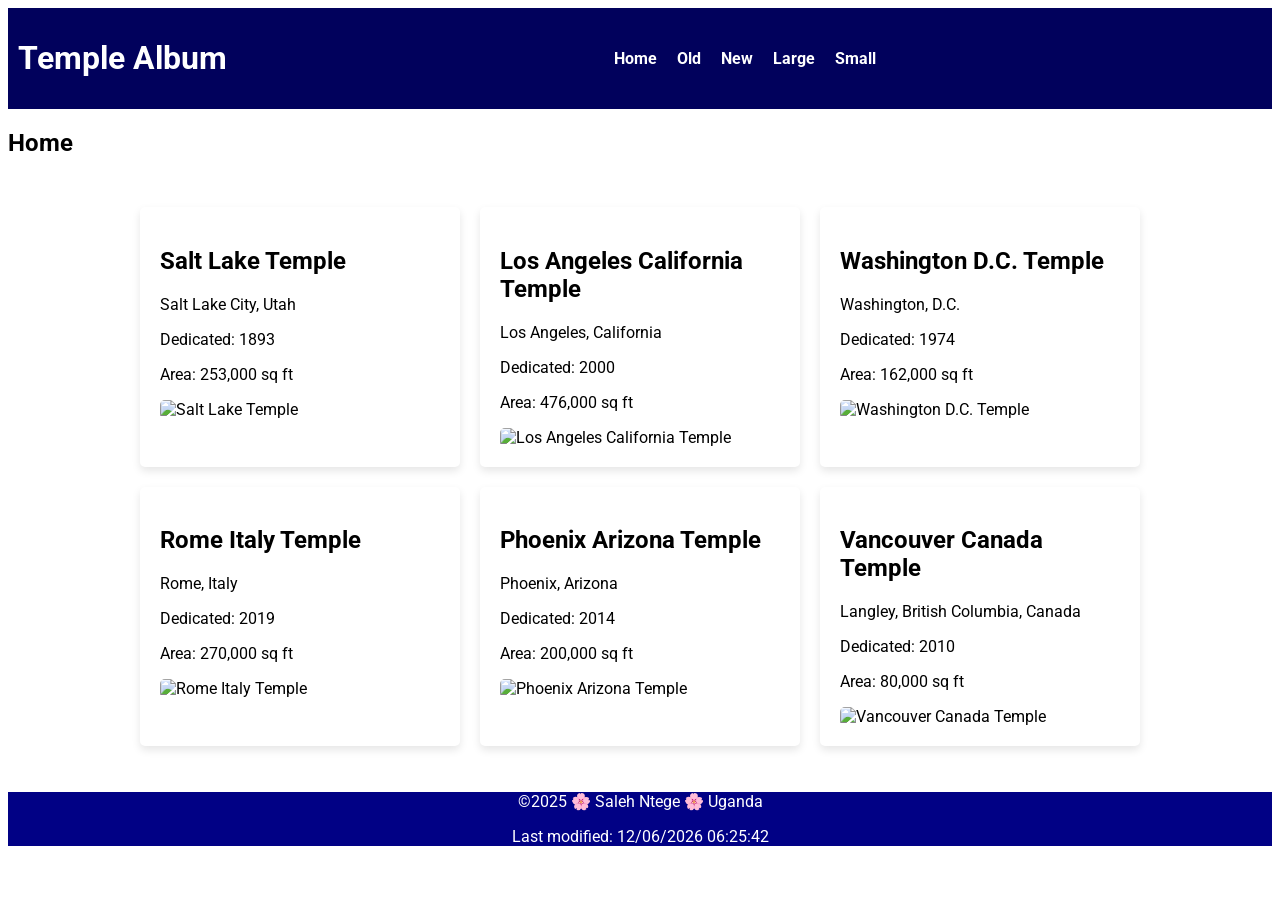
==== filtered-temples.html @ 8b3243cb "fitered-temple.html" ====
<!DOCTYPE html>
<html lang="en">
<head>
    <meta charset="UTF-8">
    <meta name="viewport" content="width=device-width, initial-scale=1.0">
    <title> Temple Album</title>
    <meta name="description" content="A WDD website showing temple pictures">
    <meta name="author" content="Saleh Ntege">
    <link rel="preconnect" href="https://fonts.googleapis.com">
    <link rel="preconnect" href="https://fonts.gstatic.com" crossorigin>
    <link href="https://fonts.googleapis.com/css2?family=Roboto:wght@400&display=swap" rel="stylesheet">
    <link rel="stylesheet" href="styles/filtered-temples.css">
    <script src="scripts/filtered-temples.js" type="text/javascript" defer></script>
</head>
<body>
    <header>
        <div class="navbar">
            <div class="logo">
                <h1 class="logo">Temple Album</h1>
            </div>
            <nav class="nav-links">
                <ul id="nav-links">
                    <li><a href="#" id="home">Home</a></li>
                    <li><a href="#" id="old">Old</a></li>
                    <li><a href="#" id="new">New</a></li>
                    <li><a href="#" id="large">Large</a></li>
                    <li><a href="#" id="small">Small</a></li>
                </ul>
            </nav>
            <div id="hamburger" class="hamburger-menu" onclick="toggleMenu()"></div>
        </div>
    </header>
    <main id="main-content">
        <h2>Home</h2>
        <div id="temple-cards" class="gallery"></div>
    </main>
    <footer>
        <p>&copy;2025 🌸 Saleh Ntege 🌸 Uganda</p>
        <p id="lastModified"></p> 
    </footer>
    <script>
        function toggleMenu() {
            const navLinks = document.getElementById("nav-links");
            navLinks.classList.toggle("active");
        }
    </script>
    
</body>
</html>
---- styles/filtered-temples.css ----
body {
    font-family: 'Roboto', sans-serif;
}
header{
    background-color: rgb(1, 1, 92);
    color: white;
    padding: 10px;
}
.navbar{
    display: flex;
    justify-content: space-between;
    align-items: center;
}
.nav-links ul {
    display: flex;
    list-style: none;
    padding: 0;
}
.nav-links ul li  {
    margin: 0 10px;
}
.nav-links ul li a{
    color: white;
    text-decoration: none;
    font-weight: bold;
}
.gallery {
    display: flex;
    flex-wrap: wrap;
    justify-content: center;
    padding: 20px;
}
.temple-card {
    background-color: white;
    margin: 10px;
    border-radius: 5px;
    padding: 20px;
    box-shadow: 0 4px 8px rgba(0, 0, 0, 0.1);
    width: 280px; /* You can modify this as needed */
}
.temple-card img {
    max-width: 100%;
    border-radius: 5px;
}
footer {
    background-color: rgb(1, 1, 133);
    color: white;
    text-align: center;
}
.h1{
    text-align: center;
}
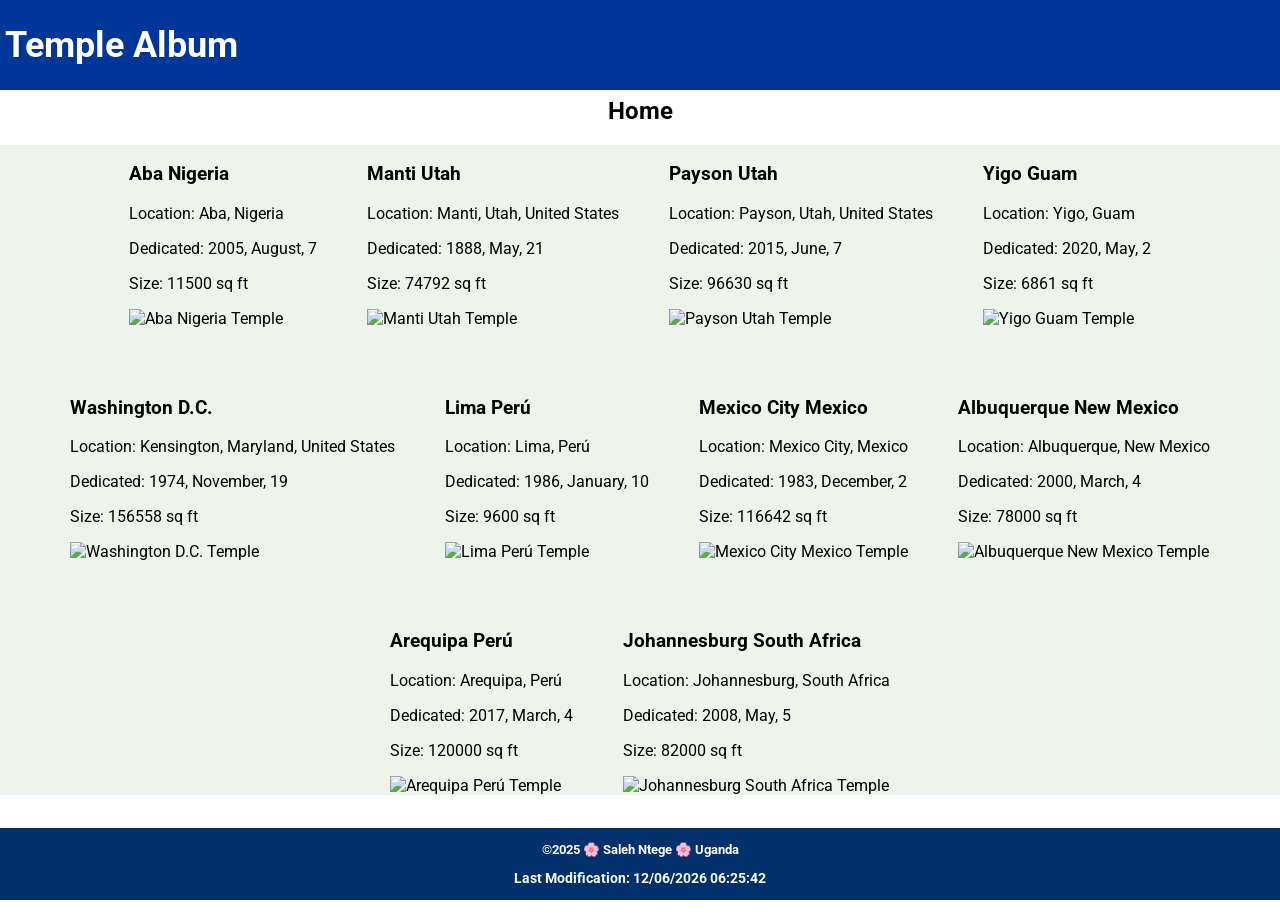
==== commit 8b7e3081: "filtered-temples.html newchange" ====
--- a/filtered-temples.html
+++ b/filtered-temples.html
@@ -3,14 +3,15 @@
 <head>
     <meta charset="UTF-8">
     <meta name="viewport" content="width=device-width, initial-scale=1.0">
-    <title> Temple Album</title>
+    <title>Temple Album</title>
     <meta name="description" content="A WDD website showing temple pictures">
     <meta name="author" content="Saleh Ntege">
     <link rel="preconnect" href="https://fonts.googleapis.com">
     <link rel="preconnect" href="https://fonts.gstatic.com" crossorigin>
-    <link href="https://fonts.googleapis.com/css2?family=Roboto:wght@400&display=swap" rel="stylesheet">
+    <link href="https://fonts.googleapis.com/css2?family=Roboto:ital,wght@0,100;0,300;0,400;0,500;0,700;0,900;1,100;1,300;1,400;1,500;1,700;1,900&display=swap" rel="stylesheet">
     <link rel="stylesheet" href="styles/filtered-temples.css">
-    <script src="scripts/filtered-temples.js" type="text/javascript" defer></script>
+    <link rel="stylesheet" href="styles/filtered-temples-small.css">
+    <script src="scripts/filtered-temples.js" defer></script>
 </head>
 <body>
     <header>
@@ -20,30 +21,34 @@
             </div>
             <nav class="nav-links">
                 <ul id="nav-links">
-                    <li><a href="#" id="home">Home</a></li>
-                    <li><a href="#" id="old">Old</a></li>
-                    <li><a href="#" id="new">New</a></li>
-                    <li><a href="#" id="large">Large</a></li>
-                    <li><a href="#" id="small">Small</a></li>
+                    <li><a href="#" data-filter="home">Home</a></li>
+                    <li><a href="#" data-filter="old">Old</a></li>
+                    <li><a href="#" data-filter="new">New</a></li>
+                    <li><a href="#" data-filter="large">Large</a></li>
+                    <li><a href="#" data-filter="small">Small</a></li>
                 </ul>
             </nav>
-            <div id="hamburger" class="hamburger-menu" onclick="toggleMenu()"></div>
+            <div class="hamburger" id="hamburger">
+                <div class="bar"></div>
+                <div class="bar"></div>
+                <div class="bar"></div>
+            </div>
         </div>
     </header>
     <main id="main-content">
         <h2>Home</h2>
-        <div id="temple-cards" class="gallery"></div>
+        <div id="res-grid" class="res-grid"></div>
     </main>
     <footer>
         <p>&copy;2025 🌸 Saleh Ntege 🌸 Uganda</p>
-        <p id="lastModified"></p> 
+        <p id="lastModified"></p>
     </footer>
-    <script>
-        function toggleMenu() {
-            const navLinks = document.getElementById("nav-links");
-            navLinks.classList.toggle("active");
-        }
-    </script>
-    
 </body>
-</html>+</html>
+
+        
+
+
+
+
+
--- a/styles/filtered-temples.css
+++ b/styles/filtered-temples.css
@@ -1,52 +1,155 @@
+:root {
+    --accent-color: #09077a;    /* Accent color */
+    --bg-color: rgb(2, 5, 2);   /* Background color */
+    --text-color: white;        /* Text color */
+    --hover-color: rgb(4, 116, 97);
+}
+
 body {
     font-family: 'Roboto', sans-serif;
+    margin: 0;
+    padding: 0;
+    box-sizing: border-box;
+    max-width: 100%;
+    overflow-x: hidden; /* Remove horizontal scrolling */
 }
-header{
-    background-color: rgb(1, 1, 92);
-    color: white;
-    padding: 10px;
+header {
+    background-color: rgb(1, 54, 153);
+    color: var(--text-color);
+    position: fixed;
+    top: 0;
+    width: 100%;
+    z-index: 1000;
 }
-.navbar{
+
+
+#nav-links {
+    display: none;
+}
+
+.navbar {
     display: flex;
     justify-content: space-between;
     align-items: center;
+    padding: 0 5px;
 }
-.nav-links ul {
-    display: flex;
-    list-style: none;
+.logo {
+    font-size: 1.5em;
+}
+
+nav {
+    flex-grow: 1;
+    text-align: right;
+    color: white;
+}
+
+.menu {
+    list-style-type: none;
+    margin: 0;
     padding: 0;
 }
-.nav-links ul li  {
-    margin: 0 10px;
+
+.menu li {
+    display: inline;
+    margin-left: 2em;
 }
-.nav-links ul li a{
-    color: white;
+.menu li a {
+    color: var(--text-color);
     text-decoration: none;
-    font-weight: bold;
+    padding: 2%;
 }
+
+.menu li a:hover {
+    background-color: rgb(4, 116, 97);
+}
+
+.hamburger {
+    display: none;
+    cursor: pointer;
+    flex-direction: column;
+}
+
+.hamburger .bar {
+    width: 25px;
+    height: 3px;
+    background-color: var(--text-color);
+    margin: 4px 0;
+}
+
 .gallery {
     display: flex;
     flex-wrap: wrap;
     justify-content: center;
     padding: 20px;
+    margin-top: 70px; /* Adjust this value to ensure the content does not hide behind the header */
 }
-.temple-card {
-    background-color: white;
+.gallery-item {
+    background-color: #f9f9f9;
+    border: 1px solid #ddd;
+    border-radius: 5px;
     margin: 10px;
+    padding: 15px;
+    text-align: center;
+    flex: 1 1 300px; /* Flex-grow, flex-shrink, and flex-basis properties */
+    box-sizing: border-box;
+}
+
+.gallery-item img {
+    max-width: 100%;
+    height: auto;
     border-radius: 5px;
-    padding: 20px;
-    box-shadow: 0 4px 8px rgba(0, 0, 0, 0.1);
-    width: 280px; /* You can modify this as needed */
-}
-.temple-card img {
-    max-width: 100%;
-    border-radius: 5px;
+    margin-top: 10px;
 }
 footer {
-    background-color: rgb(1, 1, 133);
-    color: white;
+    background-color: rgb(1, 48, 109);
+    color: var(--text-color);
+    text-align: center;
+    position: fixed;
+    bottom: 0;
+    width: 100%;
+    font-size: smaller;
+    font-weight: bold;
+}
+
+#lastModified {
+    font-size: 14px;
+    margin-top: 5px;
+}
+main {
+    padding-bottom: 5%;
+    padding-top: 6%;
+    display: grid;
+    grid-template-columns: 1fr;
+    grid-template-areas: "header" "pics";
+    max-width: 100%;
+    padding-bottom: 10%;
+}
+
+#res-grid, .res-grid {
+    grid-area: pics;
+    display: flex;
+    flex-wrap: wrap;
+    justify-content: center;
+    gap: 50px;
+    background-color: rgba(193, 216, 184, 0.281);
+}
+h2 {
+    grid-area: header;
     text-align: center;
 }
-.h1{
-    text-align: center;
-}+
+img {
+    width: 500px;
+    height: 260px;
+        
+}
+
+
+
+
+
+
+
+
+
+
